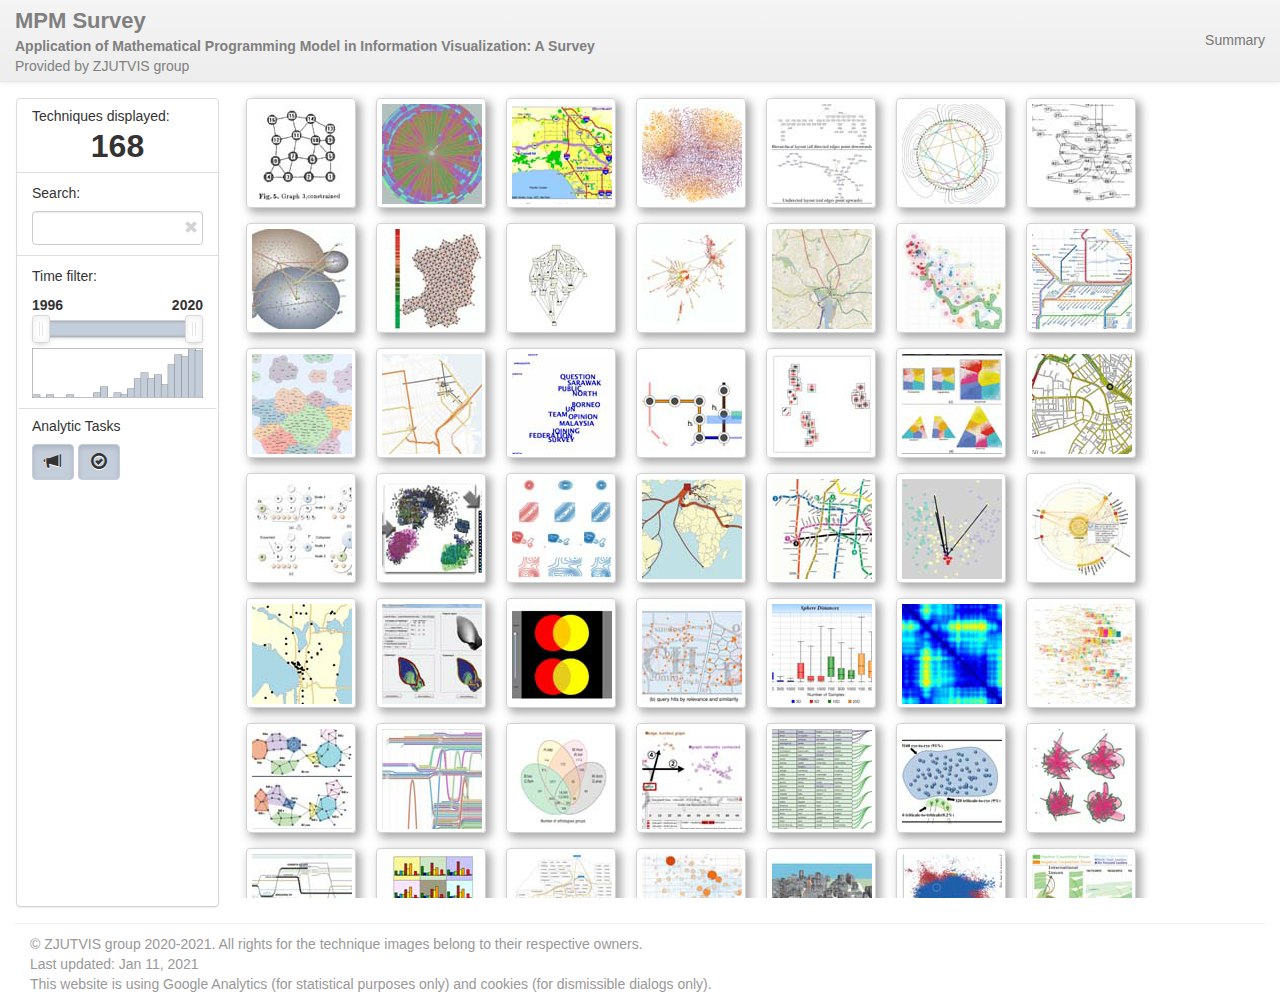
==== index.html @ a93bbd3c "first" ====
<!DOCTYPE html>
<html lang="en">

<head>
    <meta http-equiv="Content-Type" content="text/html ;charset=UTF-8">
    <meta name="viewport" content="width=device-width, initial-scale=1.0">
    <meta name="description" content="Visulization Browser">
    <meta name="author" content="Gopher">
    <title>MPM Survey</title>
    <link rel="icon" href="">

    <link href="css/bootstrap.min.css" rel="stylesheet">
    <link href="css/bootstrap.min.css" rel="stylesheet">
    <link href="css/bootstrap-theme.min.css" rel="stylesheet">
    <link href="css/jquery.nouislider.min.css" rel="stylesheet">
    <link href="css/custom.css" rel="stylesheet">


    <script src="./js/jquery.js"></script>
    <script src="./js/jquery.cookie.js"></script>

    <script src="./js/bootstrap.min.js"></script>
    <!-- <script src="./js/jquery.nouislider.min.js"></script> -->
    <script src="./js/jquery.nouislider.min.js"></script>
    <script src="./js/d3.v3.min.js"></script>

    <script src="./js/visbrowser.js"></script>
</head>


<!-- Static navbar -->

<body style="">

    <div class="navbar navbar-default navbar-static-top custom-navbar" role="navigation">
        <div class="container-fluid custom-navbar-container">
            <div class="navbar-header">
                <button type="button" class="navbar-toggle" data-toggle="collapse" data-target=".navbar-collapse">
                    <span class="sr-only">Toggle navigation</span>
                </button>

                <div class="navbar-header-container">
                    <div class="navbar-header-top">
                        <span class="navbar-brand-title"> MPM Survey</span>
                    </div>
                    <div class="navbar-header-middle">
                        <b>Application of Mathematical Programming
                            Model in Information Visualization: A Survey</b>
                    </div>
                    <div class="navbar-header-bottom">
                        Provided by <a href="" class="navbar-link" target="_blank">ZJUTVIS group</a>
                    </div>
                </div>
            </div>
            <div class="navbar-collapse collapse custom-navbar-collapse">
                <ul class="nav navbar-nav navbar-right">

                    <li>
                        <a href="" data-toggle="modal" data-target="#summaryTableModal">Summary</a>
                    </li>

                </ul>
            </div>
            <!--/.nav-collapse -->
        </div>
    </div>


    <!-- Main content wrapper -->
    <table class="content-wrapper">
        <tbody>
            <tr class="content-row">
                <td class="sidebar-fixed">
                    <div class="sidebar-container">
                        <div id="filtersPanel" class="panel panel-default small-bottom-margin">
                            <div class="panel-body">
                                <h5 class="entries-count-label panel-label">Techniques displayed:</h5>
                                <div id="displayedEntriesCount"></div>
                            </div>

                            <ul class="list-group">
                                <li class="list-group-item">
                                    <h5 class="inline-block panel-label">Search:</h5>
                                    <div class="btn-group btn-group-justified">
                                        <input id="searchField" type="search" class="form-control">
                                        <span class="glyphicon glyphicon-remove search-clear"></span>
                                    </div>
                                </li>
                            </ul>

                            <ul class="list-group">
                                <li class="list-group-item">
                                    <h5 class="inline-block panel-label">Time filter:</h5>
                                    <div class="time-filter-label-container">
                                        <span id="timeFilterMin" class="time-filter-min"></span>
                                        <span id="timeFilterMax" class="time-filter-max"></span>
                                    </div>
                                    <div class="time-filter-container">
                                        <div id="timeFilter"></div>
                                    </div>
                                    <div id="timeChart" class="time-chart">
                                    </div>
                                </li>
                            </ul>

                            <ul id="categoriesList" class="list-group" style="height: 498px;">
                                <li class="list-group-item category-item" data-category="analytic-tasks">
                                    <h5 class="category-title panel-label">Analytic Tasks
                                        <button type="button"
                                            class="btn btn-default btn-xs reset-category-filter hidden"
                                            title="Reset filters" data-category="analytic-tasks">
                                            <span class="glyphicon glyphicon-remove"></span></button></h5>
                                    <div class="category-entries-container" data-category="analytic-tasks">

                                        <button type="button" class="btn btn-default category-entry active"
                                            data-tooltip="tooltip" data-entry="discourse-analysis" title=""
                                            data-original-title="Discourse Analysis"><span
                                                class="glyphicon glyphicon-bullhorn"></span></button>

                                        <button type="button" class="btn btn-default category-entry active"
                                            data-tooltip="tooltip" data-entry="stance-analysis" title=""
                                            data-original-title="Stance Analysis"><span
                                                class="glyphicon glyphicon-ok-circle"></span></button>
                                    </div>
                                </li>
                            </ul>
                        </div>
                    </div>
                </td>
                <td>
                    <div class="container-fluid">
                        <div class="row-container">

                            <div class="row">
                                <div id="entriesContainer" class="col-md-12" style="height: 805px;">

                                </div>

                            </div>

                        </div>


                    </div>

                </td>
            </tr>
        </tbody>
    </table>

    <!-- Summary table modal -->
    <div id="summaryTableModal" class="modal fade" tabindex="-1" role="dialog" aria-labelledby="summaryTableTitle"
        aria-hidden="true" data-backdrop="static">
        <div class="modal-dialog modal-max">
            <div class="modal-content">
                <div class="modal-header" hidden="true"></div>
                <div class="modal-body">
                    <button type="button" class="close" data-dismiss="modal" aria-hidden="true">×</button>
                    <h3>Survey summary</h3>
                    <div id="summaryTableContainer">
                        <table class="table table-bordered table-hover">
                            <thead>
                                <tr>
                                    <th>Technique</th>

                                    <th class="category-cell"><span class="category-entry " data-tooltip="tooltip"
                                            title="Analytic Task: Discourse Analysis"><span
                                                class="glyphicon glyphicon-bullhorn"></span></span>
                                    </th>
                                    <th class="category-cell"><span class="category-entry " data-tooltip="tooltip"
                                            title="Analytic Task: Stance Analysis"><span
                                                class="glyphicon glyphicon-ok-circle"></span></span>
                                    </th>

                                </tr>
                            </thead>
                            <tbody>
                                <tr>
                                    <td class="technique-cell"><span class="summary-entry-link-wrapper"><a
                                                href="https://textvis.lnu.se/#" data-id="Chamberlain2018"
                                                class="summary-entry-link"
                                                title="Scalable Visualization of Sentiment and Stance by Jon Chamberlain, Udo Kruschwitz, and Orland Hoeber (2018)">Scalable
                                                Visualization of Sentiment and Stance
                                                (2018)</a></span></td>
                                    <td class="category-cell"></td>
                                    <td class="category-cell category-present" data-tooltip="tooltip"
                                        title="Analytic Task: Text Summarization / Topic Analysis / Entity Extraction">
                                    </td>
                                </tr>

                                <tr>
                                    <td class="technique-cell"><span class="summary-entry-link-wrapper"><a
                                                href="https://textvis.lnu.se/#" data-id="Ji2019"
                                                class="summary-entry-link"
                                                title="Visual Exploration of Neural Document Embedding by Xiaonan Ji et al. (2019)">Visual
                                                Exploration of Neural Document Embedding
                                                (2019)</a></span></td>
                                    <td class="category-cell category-present" data-tooltip="tooltip"
                                        title="Analytic Task: Text Summarization / Topic Analysis / Entity Extraction">
                                    </td>
                                    <td class="category-cell"></td>

                                </tr>

                                <tr>
                                    <td class="technique-cell"><span class="summary-entry-link-wrapper"><a
                                                href="https://textvis.lnu.se/#" data-id="Karduni2019"
                                                class="summary-entry-link"
                                                title="Verifi2 by Alireza Karduni et al. (2019)">Verifi2
                                                (2019)</a></span></td>
                                    <td class="category-cell category-present" data-tooltip="tooltip"
                                        title="Analytic Task: Text Summarization / Topic Analysis / Entity Extraction">
                                    </td>
                                    <td class="category-cell"></td>


                                </tr>

                                <tr>
                                    <td class="technique-cell"><span class="summary-entry-link-wrapper"><a
                                                href="https://textvis.lnu.se/#" data-id="Kulahcioglu2019"
                                                class="summary-entry-link"
                                                title="Affective Word Clouds by Tugba Kulahcioglu and Gerard de Melo (2019)">Affective
                                                Word Clouds (2019)</a></span></td>
                                    <td class="category-cell category-present" data-tooltip="tooltip"
                                        title="Analytic Task: Text Summarization / Topic Analysis / Entity Extraction">
                                    </td>
                                    <td class="category-cell"></td>

                                </tr>
                        </table>
                    </div>
                </div>
                <div class="modal-footer" hidden="true"></div>
            </div><!-- /.modal-content -->
        </div><!-- /.modal-dialog -->
    </div><!-- /.modal -->


    <!-- Entry details modal -->
    <div id="entryDetailsModal" class="modal fade" tabindex="-1" role="dialog" aria-labelledby="entryDetailsTitle"
        aria-hidden="true" data-backdrop="static">
        <div class="modal-dialog modal-wide">
            <div class="modal-content">
                <div class="modal-header" hidden="true"></div>
                <div class="modal-body">
                    <div class="media">
                        <span class="pull-left">
                            <img id="entryDetailsThumbnail" class="media-object thumbnail200" src="">
                        </span>
                        <div class="media-body">
                            <button type="button" class="close" data-dismiss="modal" aria-hidden="true">×</button>
                            <h4 id="entryDetailsTitle" class="media-heading entry-details-field entry-details-title">
                            </h4>
                            <h5 id="entryDetailsAuthors" class="entry-details-field"></h5>
                            <!-- <div id="entryDetailsCategories" class="entry-details-field"></div> -->
                            <div class="vertical-delimiter"></div>
                            <h6 id="entryDetailsReference" class="entry-details-field"></h6>
                            <h6 id="entryDetailsUrl" class="entry-details-field"></h6>
                            <h6 id="entryDetailsBibtex" class="entry-details-field"></h6>
                        </div>
                    </div>
                </div>
                <div class="modal-footer" hidden="true"></div>
            </div><!-- /.modal-content -->
        </div><!-- /.modal-dialog -->
    </div><!-- /.modal -->


    <div class="container-fluid">
        <div class="row-container">
            <div class="footer">
                <hr>
                <p class="text-muted credit no-top-margin no-bottom-margin">
                    © ZJUTVIS group 2020-2021. All rights for the technique images belong to their respective owners.
                </p>
                <p class="text-muted credit no-top-margin no-bottom-margin">
                    Last updated: Jan 11, 2021
                </p>
                <p class="text-muted credit no-top-margin no-bottom-margin">
                    This website is using Google Analytics (for statistical purposes only) and cookies (for dismissible
                    dialogs only).
                </p>
            </div>
        </div>
    </div>


</body>


</html>
---- css/custom.css ----
.tooltip {
	z-index: 2000;
}

.tooltip-inner {
	max-width: 300px;
}

body.modal-open {
	margin-right: 0px;
}

.modal-wide {
	width: 50%;
	min-width: 700px;
}

.modal-max {
	width: 95%;
}

.modal-medium {
	min-width: 600px;
}

#topAlert {
	margin: 0;
}

.custom-navbar {
	margin-bottom: 10px;
	min-height: 73px;
}

.custom-navbar-container {
	background-color: rgba(100, 100, 100, 0.07);
}

.navbar-header-container {
	padding: 5px 15px;
}

.navbar-brand-title {
	font-size: 22px;
	font-weight: bold;
	color: grey;
	text-decoration: none;
}

.navbar-link, .navbar-link:hover, .navbar-link:visited {
	color: grey;
	text-decoration: none;
}

.navbar-header-container {
	color: grey;
}

.navbar-nav > li > a {
    padding-top: 0px;
    padding-bottom: 0px;
    line-height: 80px;
}

.sidebar-container {
	padding-left: 15px;
	margin-top: 5px;
}

.content-wrapper {
	width: 100%;
}

.content-wrapper > tbody {
	vertical-align: top;
}

.sidebar-fixed {
	min-width: 220px;
	max-width: 220px;
	width: 220px;
}

.row-container {
	padding: 0 15px;
}

.footer > p {
	margin-left: 15px;
	margin-right: 15px;
}

.small-padding {
	padding: 5px !important;
}

.small-bottom-margin {
	margin-bottom: 5px;
}

.small-top-margin {
	margin-top: 5px;
}
		
.no-top-margin {
	margin-top: 0px;
} 

.no-bottom-margin {
	margin-bottom: 0px;
}

.large-top-margin {
	margin-top: 15px;
}

.large-bottom-margin {
	margin-bottom: 15px;
}

.vertical-delimiter {
	padding-top: 15px;
}

#categoriesList {
	/*max-height: 500px;*/
	overflow-y: auto;
}

#entriesContainer {
	/*max-height: 810px;*/
	min-height: 110px;
	overflow-y: auto;
}

.entries-count-label {
	margin-bottom: 5px;
}

#displayedEntriesCount {
	font-size: 32px;
	font-weight: bold;
	text-align: center;
	width: 100%;
	line-height: 32px;
}

#filtersPanel > .panel-body {
	padding-top: 10px;
	padding-bottom: 10px;
}

.category-entries-container {
	display: inline-block;
}

.panel-label {
	margin-top: 0px;
}

.nested-categories-list {
	margin-top: 10px;
	margin-bottom: 10px;
}

.nested-categories-list .category-title {
	font-weight: normal;
}

.nested-categories-list > .list-group-item {
	padding: 10px;
	border-width: 1px !important;
}

.nested-categories-list > .list-group-item:first-child {
	border-radius: 4px !important;
}

.category-entry {
	margin-bottom: 2px;
}

button.category-entry.active, button.category-entry:active, .noUi-connect {
	background-color: #c4ceda;
	border-color: #c4ceda;
}

.category-entry > .glyphicon {
	font-size: 16px;
}

.category-entry > .content-entry-label {
	display: inline-block;
	font-size: 14px;
	height: 19px;
	width: 16px;
	position: relative;
	top: 1px;
	line-height: 1;
}

.category-entry > .content-entry-icon {
	display: inline-block;
	height: 22px;
	width: 16px;
	position: relative;
	right: 2px;
}

.category-entry-span {
	display: inline-block;
	padding: 6px 12px;
	border: 1px solid lightgrey;
	border-radius: 4px;
	vertical-align: middle;
}
//
#entryDetailsThumbnail {
	border: 1px solid lightgrey;
}

#summaryTableContainer th, #summaryTableContainer td {
	padding: 2px !important;
	text-align: center;
}

#summaryTableContainer td.category-cell.category-present {
	background-color: green;
}

/* The tricks for link text trimming based on https://stackoverflow.com/a/39149634 */

#summaryTableContainer td.technique-cell {
	font-size: 12px;
	text-align: left;
	position: relative;
}

#summaryTableContainer td.technique-cell::before {
	content: "";
	display: inline-block;
}

#summaryTableContainer td.technique-cell > .summary-entry-link-wrapper {
	overflow: hidden;
	white-space: nowrap;
	text-overflow: ellipsis;
	position: absolute;
  	left: 0;
  	right: 0;
}

.inline-block {
	display: inline-block;
}

.search-clear {
	position: absolute;
	right: 5px;
	color: lightgrey;
	top: 8px;
	bottom: 0px;
	font-size: 14px;
	cursor: pointer;
}

#searchField {
	width: 100%;
}

.content-entry {
	width: 110px;
	height: 110px;
	display: inline-block;
	margin: 5px 10px;
	padding: 5px;
	border: 1px solid lightgrey;
	border-radius: 4px;
	overflow: hidden;
	word-wrap: break-word;
	box-shadow: 4px 4px 10px 1px darkgrey;
	cursor: pointer;
}

.content-entry:hover {
	box-shadow: 2px 2px 5px 1px gold, 4px 4px 10px darkgrey;
}

.content-entry.active {
	box-shadow: 2px 2px 5px 1px yellow, 4px 4px 10px darkgrey;
}

.entry-details-title {
	font-size: 24px;
}

.media > span.pull-left {
	margin-right: 20px;
}

.about-link, .about-link:hover, .about-link:visited {
	color: black;
	text-decoration: none;
}

#inputEntryCategories {
	max-height: 200px;
	overflow-y: auto;
}

#totalTechniquesCount {
	font-weight: bold;
}

#statsContainer {
	/*margin: 5px 5px 10px 5px;*/
	margin-top: 5px;
	margin-bottom: 10px;
	margin-left: auto;
	margin-right: auto;
	min-width: 500px;
	max-width: 500px;
	width: 500px;
	max-height: 640px;
	overflow-y: auto;
}

.diagram-category-container {
	margin: 5px;
	padding: 5px;
	border: 1px solid lightgrey;
	border-radius: 4px;
}

.diagram-category-row > .diagram-category-title {
	font-weight: bold;
}

.diagram-row {
	margin-top: 1px;
	margin-bottom: 1px;
}

.diagram-category-row {
	padding-bottom: 5px;
	margin-bottom: 5px;
	border-bottom: 1px solid lightgrey;
}

.diagram-bar {
	display: inline-block;
	/*overflow: hidden;*/
	border-radius: 4px;
	text-align: right;
	vertical-align: middle;
}

.bar-value {
	margin-right: 2px;
	font-weight: bold;
}

.bar-title {
	display: inline-block;
	vertical-align: middle;
	margin-right: 10px;
}

.diagram-row-content {
	width: 100%;
}

.diagram-row-content > .bar-title.bar-icon-placeholder {
	width: 34px;
	height: 32px;
}

.bar-icon {
	padding: 4px 8px;
	border: 1px solid lightgrey;
	border-radius: 4px;
}

.bar-icon > .content-entry-icon {
	display: inline-block;
	height: 22px;
	width: 16px;
	position: relative;
	right: 2px;
}

.bar-icon > .glyphicon {
	font-size: 16px;
}

.time-filter-container {
	margin: 5px 8px; 
}

.time-filter-label-container {
	position: relative;
	height: 20px;
}

.time-filter-min, .time-filter-max {
	font-weight: bold;
}

.time-filter-min {
	position: absolute;
	left: 0px;
}

.time-filter-max {
	position: absolute;
	right: 0px;
}

.noUi-horizontal .noUi-handle {
	width: 18px;
	left: -9px;
}

.noUi-handle:after, .noUi-handle:before {
	left: 6px;
}

.noUi-handle:after {
	left: 9px;
}

.noUi-handle, .noUi-dragable {
	cursor: ew-resize;
}

hr {
	margin-top: 10px;
	margin-bottom: 10px;
}

.reset-category-filter {
	margin-left: 5px;
	padding: 1px 3px !important;
	line-height: 1.1;
}

#summaryTableContainer {
	overflow-x: auto;
}

#timeChart {
	min-height: 50px;
	max-height: 50px;
	height: 50px;
	margin-top: 10px;
}

.time-chart-total {
	fill: white;
	stroke: grey;
	stroke-width: 1px;
}

.time-chart-current {
	fill: #c4ceda;
	stroke: none;
}

.time-chart-gap {
	font-size: 10px;
	font-weight: bold;
	pointer-events: none;
}
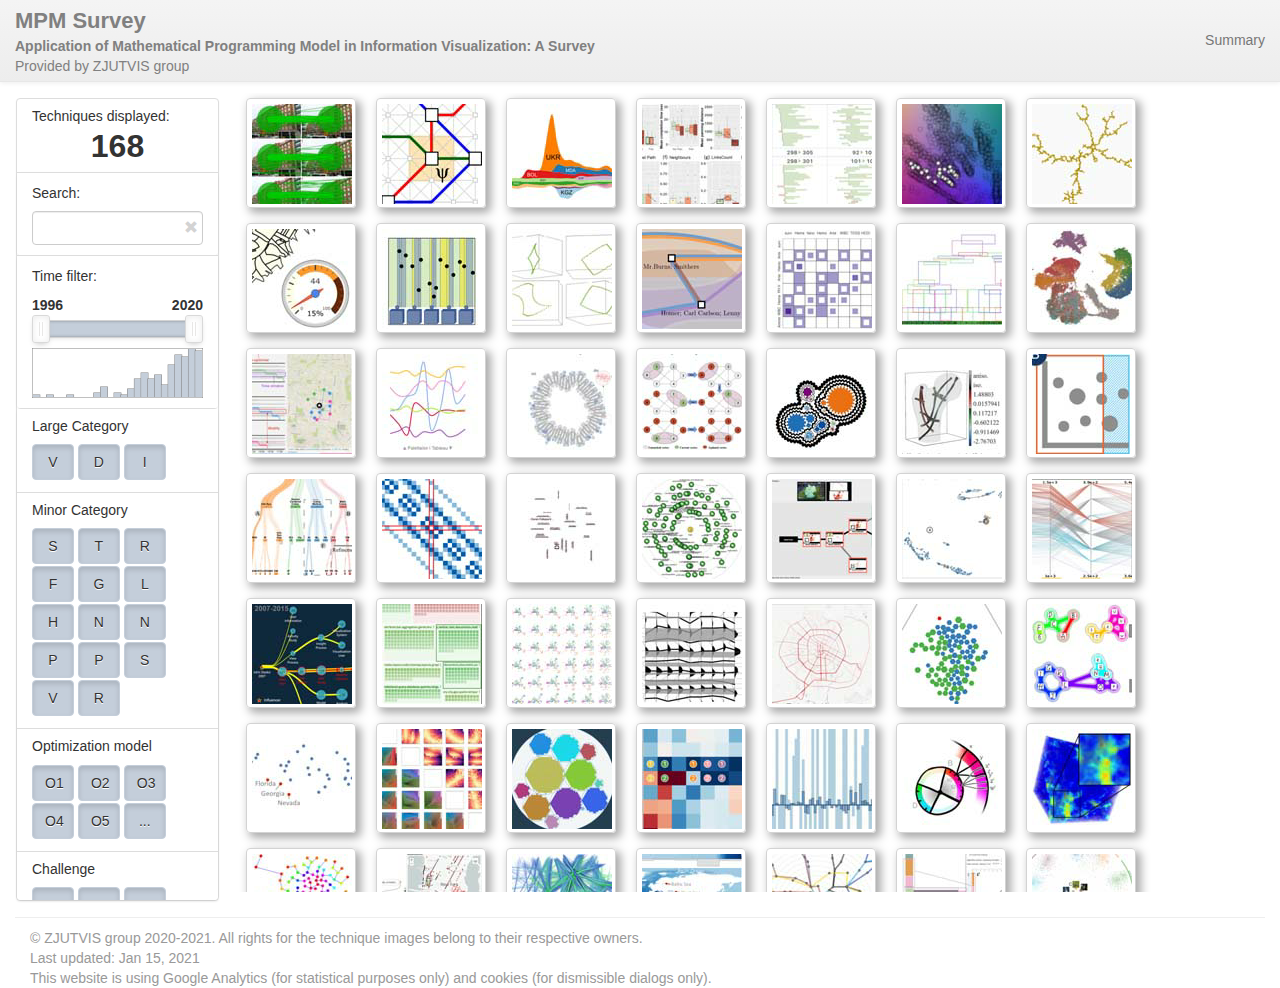
==== commit a3d1d0ed: "demo" ====
--- a/index.html
+++ b/index.html
@@ -2,291 +2,203 @@
 <html lang="en">
 
 <head>
-    <meta http-equiv="Content-Type" content="text/html ;charset=UTF-8">
-    <meta name="viewport" content="width=device-width, initial-scale=1.0">
-    <meta name="description" content="Visulization Browser">
-    <meta name="author" content="Gopher">
-    <title>MPM Survey</title>
-    <link rel="icon" href="">
-
-    <link href="css/bootstrap.min.css" rel="stylesheet">
-    <link href="css/bootstrap.min.css" rel="stylesheet">
-    <link href="css/bootstrap-theme.min.css" rel="stylesheet">
-    <link href="css/jquery.nouislider.min.css" rel="stylesheet">
-    <link href="css/custom.css" rel="stylesheet">
-
-
-    <script src="./js/jquery.js"></script>
-    <script src="./js/jquery.cookie.js"></script>
-
-    <script src="./js/bootstrap.min.js"></script>
-    <!-- <script src="./js/jquery.nouislider.min.js"></script> -->
-    <script src="./js/jquery.nouislider.min.js"></script>
-    <script src="./js/d3.v3.min.js"></script>
-
-    <script src="./js/visbrowser.js"></script>
+	<meta charset="utf-8">
+	<meta http-equiv="X-UA-Compatible" content="IE=edge">
+	<meta name="viewport" content="width=device-width, initial-scale=1">
+	<meta name="description" content="MPM Survey">
+	<meta name="author" content="Gopher">
+
+	<title>MPM Survey</title>
+	<!-- Bootstrap -->
+	<link href="css/bootstrap.min.css" rel="stylesheet">
+	<!-- Optional Bootstrap theme (for fancy look) -->
+	<link href="css/bootstrap-theme.min.css" rel="stylesheet">
+
+	<!-- noUiSlider -->
+	<link href="css/jquery.nouislider.min.css" rel="stylesheet">
+
+	<!-- Custom styles used for this page -->
+	<link href="css/custom.css" rel="stylesheet">
+
 </head>
 
-
-<!-- Static navbar -->
-
-<body style="">
-
-    <div class="navbar navbar-default navbar-static-top custom-navbar" role="navigation">
-        <div class="container-fluid custom-navbar-container">
-            <div class="navbar-header">
-                <button type="button" class="navbar-toggle" data-toggle="collapse" data-target=".navbar-collapse">
-                    <span class="sr-only">Toggle navigation</span>
-                </button>
-
-                <div class="navbar-header-container">
-                    <div class="navbar-header-top">
-                        <span class="navbar-brand-title"> MPM Survey</span>
-                    </div>
-                    <div class="navbar-header-middle">
-                        <b>Application of Mathematical Programming
-                            Model in Information Visualization: A Survey</b>
-                    </div>
-                    <div class="navbar-header-bottom">
-                        Provided by <a href="" class="navbar-link" target="_blank">ZJUTVIS group</a>
-                    </div>
-                </div>
-            </div>
-            <div class="navbar-collapse collapse custom-navbar-collapse">
-                <ul class="nav navbar-nav navbar-right">
-
-                    <li>
-                        <a href="" data-toggle="modal" data-target="#summaryTableModal">Summary</a>
-                    </li>
-
-                </ul>
-            </div>
-            <!--/.nav-collapse -->
-        </div>
-    </div>
-
-
-    <!-- Main content wrapper -->
-    <table class="content-wrapper">
-        <tbody>
-            <tr class="content-row">
-                <td class="sidebar-fixed">
-                    <div class="sidebar-container">
-                        <div id="filtersPanel" class="panel panel-default small-bottom-margin">
-                            <div class="panel-body">
-                                <h5 class="entries-count-label panel-label">Techniques displayed:</h5>
-                                <div id="displayedEntriesCount"></div>
-                            </div>
-
-                            <ul class="list-group">
-                                <li class="list-group-item">
-                                    <h5 class="inline-block panel-label">Search:</h5>
-                                    <div class="btn-group btn-group-justified">
-                                        <input id="searchField" type="search" class="form-control">
-                                        <span class="glyphicon glyphicon-remove search-clear"></span>
-                                    </div>
-                                </li>
-                            </ul>
-
-                            <ul class="list-group">
-                                <li class="list-group-item">
-                                    <h5 class="inline-block panel-label">Time filter:</h5>
-                                    <div class="time-filter-label-container">
-                                        <span id="timeFilterMin" class="time-filter-min"></span>
-                                        <span id="timeFilterMax" class="time-filter-max"></span>
-                                    </div>
-                                    <div class="time-filter-container">
-                                        <div id="timeFilter"></div>
-                                    </div>
-                                    <div id="timeChart" class="time-chart">
-                                    </div>
-                                </li>
-                            </ul>
-
-                            <ul id="categoriesList" class="list-group" style="height: 498px;">
-                                <li class="list-group-item category-item" data-category="analytic-tasks">
-                                    <h5 class="category-title panel-label">Analytic Tasks
-                                        <button type="button"
-                                            class="btn btn-default btn-xs reset-category-filter hidden"
-                                            title="Reset filters" data-category="analytic-tasks">
-                                            <span class="glyphicon glyphicon-remove"></span></button></h5>
-                                    <div class="category-entries-container" data-category="analytic-tasks">
-
-                                        <button type="button" class="btn btn-default category-entry active"
-                                            data-tooltip="tooltip" data-entry="discourse-analysis" title=""
-                                            data-original-title="Discourse Analysis"><span
-                                                class="glyphicon glyphicon-bullhorn"></span></button>
-
-                                        <button type="button" class="btn btn-default category-entry active"
-                                            data-tooltip="tooltip" data-entry="stance-analysis" title=""
-                                            data-original-title="Stance Analysis"><span
-                                                class="glyphicon glyphicon-ok-circle"></span></button>
-                                    </div>
-                                </li>
-                            </ul>
-                        </div>
-                    </div>
-                </td>
-                <td>
-                    <div class="container-fluid">
-                        <div class="row-container">
-
-                            <div class="row">
-                                <div id="entriesContainer" class="col-md-12" style="height: 805px;">
-
-                                </div>
-
-                            </div>
-
-                        </div>
-
-
-                    </div>
-
-                </td>
-            </tr>
-        </tbody>
-    </table>
-
-    <!-- Summary table modal -->
-    <div id="summaryTableModal" class="modal fade" tabindex="-1" role="dialog" aria-labelledby="summaryTableTitle"
-        aria-hidden="true" data-backdrop="static">
-        <div class="modal-dialog modal-max">
-            <div class="modal-content">
-                <div class="modal-header" hidden="true"></div>
-                <div class="modal-body">
-                    <button type="button" class="close" data-dismiss="modal" aria-hidden="true">×</button>
-                    <h3>Survey summary</h3>
-                    <div id="summaryTableContainer">
-                        <table class="table table-bordered table-hover">
-                            <thead>
-                                <tr>
-                                    <th>Technique</th>
-
-                                    <th class="category-cell"><span class="category-entry " data-tooltip="tooltip"
-                                            title="Analytic Task: Discourse Analysis"><span
-                                                class="glyphicon glyphicon-bullhorn"></span></span>
-                                    </th>
-                                    <th class="category-cell"><span class="category-entry " data-tooltip="tooltip"
-                                            title="Analytic Task: Stance Analysis"><span
-                                                class="glyphicon glyphicon-ok-circle"></span></span>
-                                    </th>
-
-                                </tr>
-                            </thead>
-                            <tbody>
-                                <tr>
-                                    <td class="technique-cell"><span class="summary-entry-link-wrapper"><a
-                                                href="https://textvis.lnu.se/#" data-id="Chamberlain2018"
-                                                class="summary-entry-link"
-                                                title="Scalable Visualization of Sentiment and Stance by Jon Chamberlain, Udo Kruschwitz, and Orland Hoeber (2018)">Scalable
-                                                Visualization of Sentiment and Stance
-                                                (2018)</a></span></td>
-                                    <td class="category-cell"></td>
-                                    <td class="category-cell category-present" data-tooltip="tooltip"
-                                        title="Analytic Task: Text Summarization / Topic Analysis / Entity Extraction">
-                                    </td>
-                                </tr>
-
-                                <tr>
-                                    <td class="technique-cell"><span class="summary-entry-link-wrapper"><a
-                                                href="https://textvis.lnu.se/#" data-id="Ji2019"
-                                                class="summary-entry-link"
-                                                title="Visual Exploration of Neural Document Embedding by Xiaonan Ji et al. (2019)">Visual
-                                                Exploration of Neural Document Embedding
-                                                (2019)</a></span></td>
-                                    <td class="category-cell category-present" data-tooltip="tooltip"
-                                        title="Analytic Task: Text Summarization / Topic Analysis / Entity Extraction">
-                                    </td>
-                                    <td class="category-cell"></td>
-
-                                </tr>
-
-                                <tr>
-                                    <td class="technique-cell"><span class="summary-entry-link-wrapper"><a
-                                                href="https://textvis.lnu.se/#" data-id="Karduni2019"
-                                                class="summary-entry-link"
-                                                title="Verifi2 by Alireza Karduni et al. (2019)">Verifi2
-                                                (2019)</a></span></td>
-                                    <td class="category-cell category-present" data-tooltip="tooltip"
-                                        title="Analytic Task: Text Summarization / Topic Analysis / Entity Extraction">
-                                    </td>
-                                    <td class="category-cell"></td>
-
-
-                                </tr>
-
-                                <tr>
-                                    <td class="technique-cell"><span class="summary-entry-link-wrapper"><a
-                                                href="https://textvis.lnu.se/#" data-id="Kulahcioglu2019"
-                                                class="summary-entry-link"
-                                                title="Affective Word Clouds by Tugba Kulahcioglu and Gerard de Melo (2019)">Affective
-                                                Word Clouds (2019)</a></span></td>
-                                    <td class="category-cell category-present" data-tooltip="tooltip"
-                                        title="Analytic Task: Text Summarization / Topic Analysis / Entity Extraction">
-                                    </td>
-                                    <td class="category-cell"></td>
-
-                                </tr>
-                        </table>
-                    </div>
-                </div>
-                <div class="modal-footer" hidden="true"></div>
-            </div><!-- /.modal-content -->
-        </div><!-- /.modal-dialog -->
-    </div><!-- /.modal -->
-
-
-    <!-- Entry details modal -->
-    <div id="entryDetailsModal" class="modal fade" tabindex="-1" role="dialog" aria-labelledby="entryDetailsTitle"
-        aria-hidden="true" data-backdrop="static">
-        <div class="modal-dialog modal-wide">
-            <div class="modal-content">
-                <div class="modal-header" hidden="true"></div>
-                <div class="modal-body">
-                    <div class="media">
-                        <span class="pull-left">
-                            <img id="entryDetailsThumbnail" class="media-object thumbnail200" src="">
-                        </span>
-                        <div class="media-body">
-                            <button type="button" class="close" data-dismiss="modal" aria-hidden="true">×</button>
-                            <h4 id="entryDetailsTitle" class="media-heading entry-details-field entry-details-title">
-                            </h4>
-                            <h5 id="entryDetailsAuthors" class="entry-details-field"></h5>
-                            <!-- <div id="entryDetailsCategories" class="entry-details-field"></div> -->
-                            <div class="vertical-delimiter"></div>
-                            <h6 id="entryDetailsReference" class="entry-details-field"></h6>
-                            <h6 id="entryDetailsUrl" class="entry-details-field"></h6>
-                            <h6 id="entryDetailsBibtex" class="entry-details-field"></h6>
-                        </div>
-                    </div>
-                </div>
-                <div class="modal-footer" hidden="true"></div>
-            </div><!-- /.modal-content -->
-        </div><!-- /.modal-dialog -->
-    </div><!-- /.modal -->
-
-
-    <div class="container-fluid">
-        <div class="row-container">
-            <div class="footer">
-                <hr>
-                <p class="text-muted credit no-top-margin no-bottom-margin">
-                    © ZJUTVIS group 2020-2021. All rights for the technique images belong to their respective owners.
-                </p>
-                <p class="text-muted credit no-top-margin no-bottom-margin">
-                    Last updated: Jan 11, 2021
-                </p>
-                <p class="text-muted credit no-top-margin no-bottom-margin">
-                    This website is using Google Analytics (for statistical purposes only) and cookies (for dismissible
-                    dialogs only).
-                </p>
-            </div>
-        </div>
-    </div>
-
-
+<body>
+	<!-- Static navbar -->
+	<div class="navbar navbar-default navbar-static-top custom-navbar" role="navigation">
+		<div class="container-fluid custom-navbar-container">
+			<div class="navbar-header">
+				<button type="button" class="navbar-toggle" data-toggle="collapse" data-target=".navbar-collapse">
+					<span class="sr-only">Toggle navigation</span>
+					<span class="icon-bar"></span>
+					<span class="icon-bar"></span>
+					<span class="icon-bar"></span>
+				</button>
+
+				<div class="navbar-header-container">
+					<div class="navbar-header-top">
+						<span class="navbar-brand-title">MPM Survey</span>
+					</div>
+					<div class="navbar-header-middle">
+						<b>Application of Mathematical Programming
+							Model in Information Visualization: A Survey </b>
+					</div>
+					<div class="navbar-header-bottom">
+						Provided by <a href="" class="navbar-link" target="_blank">ZJUTVIS
+							group</a>
+					</div>
+				</div>
+			</div>
+			<div class="navbar-collapse collapse custom-navbar-collapse">
+				<ul class="nav navbar-nav navbar-right">
+
+					<li>
+						<a href="#" data-toggle="modal" data-target="#summaryTableModal">Summary</a>
+					</li>
+				</ul>
+			</div>
+			<!--/.nav-collapse -->
+		</div>
+	</div>
+
+
+	<!-- Main content wrapper -->
+	<table class="content-wrapper">
+		<tr class="content-row">
+			<td class="sidebar-fixed">
+				<div class="sidebar-container">
+					<div id="filtersPanel" class="panel panel-default small-bottom-margin">
+						<div class="panel-body">
+							<h5 class="entries-count-label panel-label">Techniques displayed:</h5>
+							<div id="displayedEntriesCount"></div>
+						</div>
+
+						<ul class="list-group">
+							<li class="list-group-item">
+								<h5 class="inline-block panel-label">Search:</h5>
+								<div class="btn-group btn-group-justified">
+									<input id="searchField" type="search" class="form-control">
+									<span class="glyphicon glyphicon-remove search-clear"></span>
+								</div>
+							</li>
+						</ul>
+
+						<ul class="list-group">
+							<li class="list-group-item">
+								<h5 class="inline-block panel-label">Time filter:</h5>
+								<div class="time-filter-label-container">
+									<span id="timeFilterMin" class="time-filter-min"></span>
+									<span id="timeFilterMax" class="time-filter-max"></span>
+								</div>
+								<div class="time-filter-container">
+									<div id="timeFilter"></div>
+								</div>
+								<div id="timeChart" class="time-chart">
+								</div>
+							</li>
+						</ul>
+
+						<ul id="categoriesList" class="list-group">
+						</ul>
+
+					</div>
+				</div>
+			</td>
+
+			<td>
+				<div class="container-fluid">
+					<div class="row-container">
+
+						<div class="row">
+							<div id="entriesContainer" class="col-md-12">
+								<p class="text-muted">Here comes the content</p>
+							</div>
+						</div>
+
+					</div>
+				</div>
+			</td>
+		</tr>
+	</table>
+
+	<div class="container-fluid">
+		<div class="row-container">
+			<div class="footer">
+				<hr>
+				<p class="text-muted credit no-top-margin no-bottom-margin">
+					© ZJUTVIS group 2020-2021. All rights for the technique images belong to their respective owners.
+				</p>
+				<p class="text-muted credit no-top-margin no-bottom-margin">
+					Last updated: Jan 15, 2021
+				</p>
+				<p class="text-muted credit no-top-margin no-bottom-margin">
+					This website is using Google Analytics (for statistical purposes only) and cookies (for dismissible
+					dialogs only).
+				</p>
+			</div>
+		</div>
+	</div>
+
+	<!-- Entry details modal -->
+	<div id="entryDetailsModal" class="modal fade" tabindex="-1" role="dialog" aria-labelledby="entryDetailsTitle"
+		aria-hidden="true" data-backdrop="static">
+		<div class="modal-dialog modal-wide">
+			<div class="modal-content">
+				<div class="modal-header" hidden="true"></div>
+				<div class="modal-body">
+					<div class="media">
+						<span class="pull-left">
+							<img id="entryDetailsThumbnail" class="media-object thumbnail200">
+						</span>
+						<div class="media-body">
+							<button type="button" class="close" data-dismiss="modal" aria-hidden="true">&times;</button>
+							<h4 id="entryDetailsTitle" class="media-heading entry-details-field entry-details-title">
+							</h4>
+							<h5 id="entryDetailsAuthors" class="entry-details-field"></h5>
+							<div id="entryDetailsCategories" class="entry-details-field"></div>
+							<div class="vertical-delimiter"></div>
+							<h6 id="entryDetailsReference" class="entry-details-field"></h6>
+							<h6 id="entryDetailsUrl" class="entry-details-field"></h6>
+							<h6 id="entryDetailsBibtex" class="entry-details-field"></h6>
+						</div>
+					</div>
+				</div>
+				<div class="modal-footer" hidden="true"></div>
+			</div><!-- /.modal-content -->
+		</div><!-- /.modal-dialog -->
+	</div><!-- /.modal -->
+
+	<!-- Summary table modal -->
+	<div id="summaryTableModal" class="modal fade" tabindex="-1" role="dialog" aria-labelledby="summaryTableTitle"
+		aria-hidden="true" data-backdrop="static">
+		<div class="modal-dialog modal-max">
+			<div class="modal-content">
+				<div class="modal-header" hidden="true"></div>
+				<div class="modal-body">
+					<button type="button" class="close" data-dismiss="modal" aria-hidden="true">&times;</button>
+					<h3>Survey summary</h3>
+					<div id="summaryTableContainer"></div>
+				</div>
+				<div class="modal-footer" hidden="true"></div>
+			</div><!-- /.modal-content -->
+		</div><!-- /.modal-dialog -->
+	</div><!-- /.modal -->
+	<!-- jQuery (necessary for Bootstrap's JavaScript plugins) -->
+	<script src="js/jquery.js"></script>
+	<script src="js/jquery.cookie.js"></script>
+
+	<!-- Include all compiled plugins -->
+	<script src="js/bootstrap.min.js"></script>
+
+	<!-- noUiSlider -->
+	<script src="js/jquery.nouislider.min.js"></script>
+
+	<!-- D3 (used for statistics diagram) -->
+	<script src="js/d3.v3.min.js"></script>
+	<!-- Colorbrewer colors (used for statistics diagram) -->
+	<script src="js/colorbrewer.js"></script>
+
+	<!-- Custom JS code -->
+	<script src="js/visbrowser.js"></script>
 </body>
 
-
 </html>--- a/css/custom.css
+++ b/css/custom.css
@@ -225,7 +225,7 @@
 }
 
 #summaryTableContainer td.category-cell.category-present {
-	background-color: green;
+	background-color: #c4ceda;;
 }
 
 /* The tricks for link text trimming based on https://stackoverflow.com/a/39149634 */
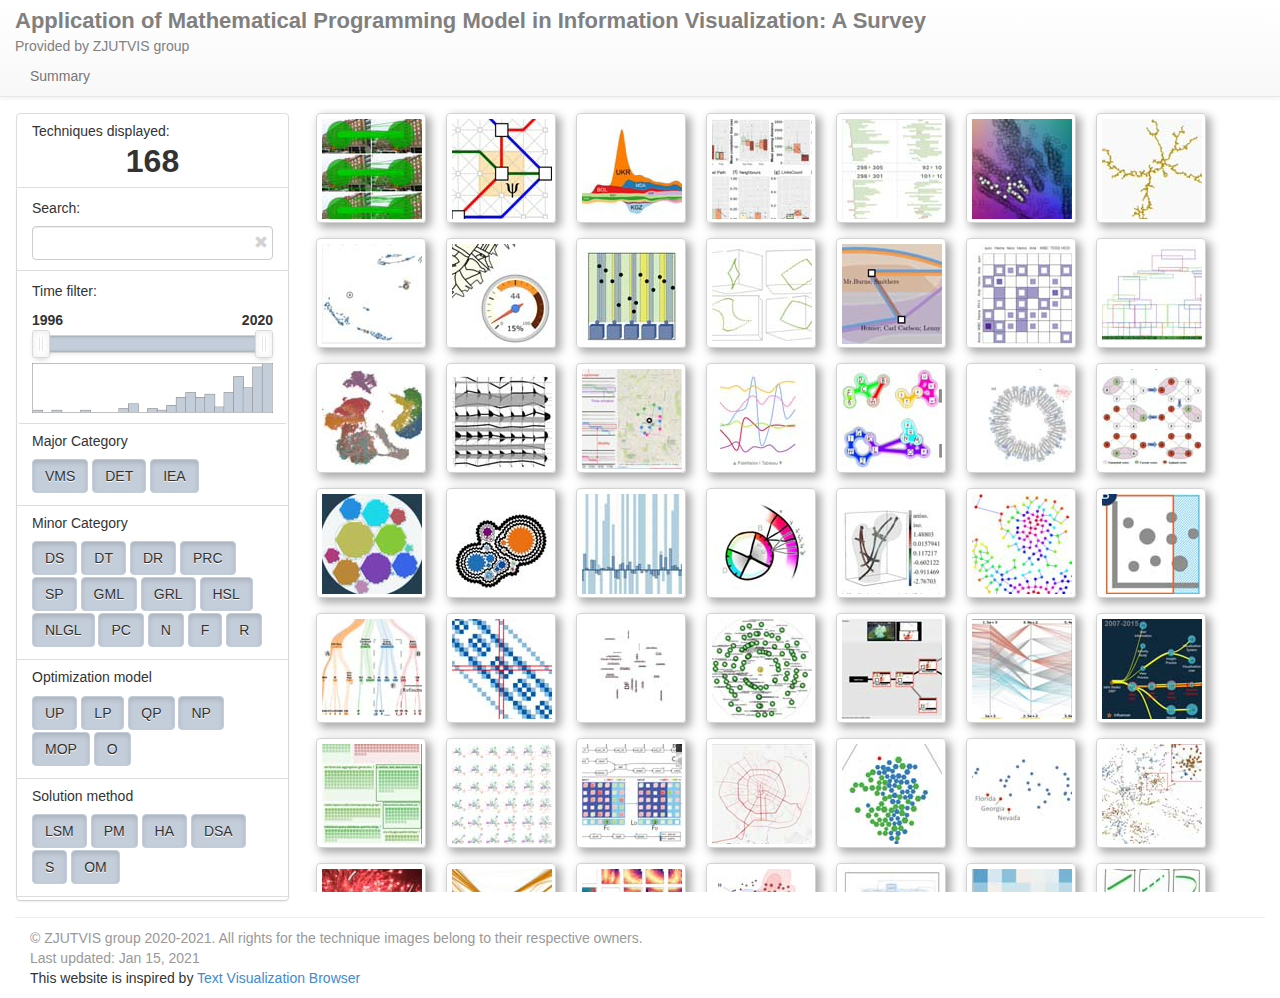
==== commit 370973e8: "0202" ====
--- a/index.html
+++ b/index.html
@@ -36,26 +36,30 @@
 
 				<div class="navbar-header-container">
 					<div class="navbar-header-top">
-						<span class="navbar-brand-title">MPM Survey</span>
-					</div>
-					<div class="navbar-header-middle">
-						<b>Application of Mathematical Programming
-							Model in Information Visualization: A Survey </b>
-					</div>
+						<span class="navbar-brand-title">Application of Mathematical Programming Model in Information
+							Visualization: A Survey</span>
+					</div>
+
 					<div class="navbar-header-bottom">
-						Provided by <a href="" class="navbar-link" target="_blank">ZJUTVIS
-							group</a>
+						Provided by ZJUTVIS group
+					</div>
+					<div>
+						<ul class="nav navbar-nav">
+							<li>
+								<a href="#" data-toggle="modal" data-target="#summaryTableModal">Summary</a>
+							</li>
+						</ul>
 					</div>
 				</div>
 			</div>
-			<div class="navbar-collapse collapse custom-navbar-collapse">
+			<!-- <div class="navbar-collapse collapse custom-navbar-collapse">
 				<ul class="nav navbar-nav navbar-right">
 
 					<li>
 						<a href="#" data-toggle="modal" data-target="#summaryTableModal">Summary</a>
 					</li>
 				</ul>
-			</div>
+			</div> -->
 			<!--/.nav-collapse -->
 		</div>
 	</div>
@@ -130,10 +134,11 @@
 				<p class="text-muted credit no-top-margin no-bottom-margin">
 					Last updated: Jan 15, 2021
 				</p>
-				<p class="text-muted credit no-top-margin no-bottom-margin">
+				<!-- <p class="text-muted credit no-top-margin no-bottom-margin">
 					This website is using Google Analytics (for statistical purposes only) and cookies (for dismissible
 					dialogs only).
-				</p>
+				</p> -->
+				<p>This website is inspired by <a href="https://textvis.lnu.se/">Text Visualization Browser</a></p>
 			</div>
 		</div>
 	</div>
--- a/css/custom.css
+++ b/css/custom.css
@@ -58,8 +58,9 @@
 
 .navbar-nav > li > a {
     padding-top: 0px;
-    padding-bottom: 0px;
-    line-height: 80px;
+	padding-bottom: 0px;
+	line-height: 40px;
+    /* line-height: 80px; */
 }
 
 .sidebar-container {
@@ -76,9 +77,9 @@
 }
 
 .sidebar-fixed {
-	min-width: 220px;
-	max-width: 220px;
-	width: 220px;
+	min-width: 290px;
+	max-width: 290px;
+	width: 290px;
 }
 
 .row-container {
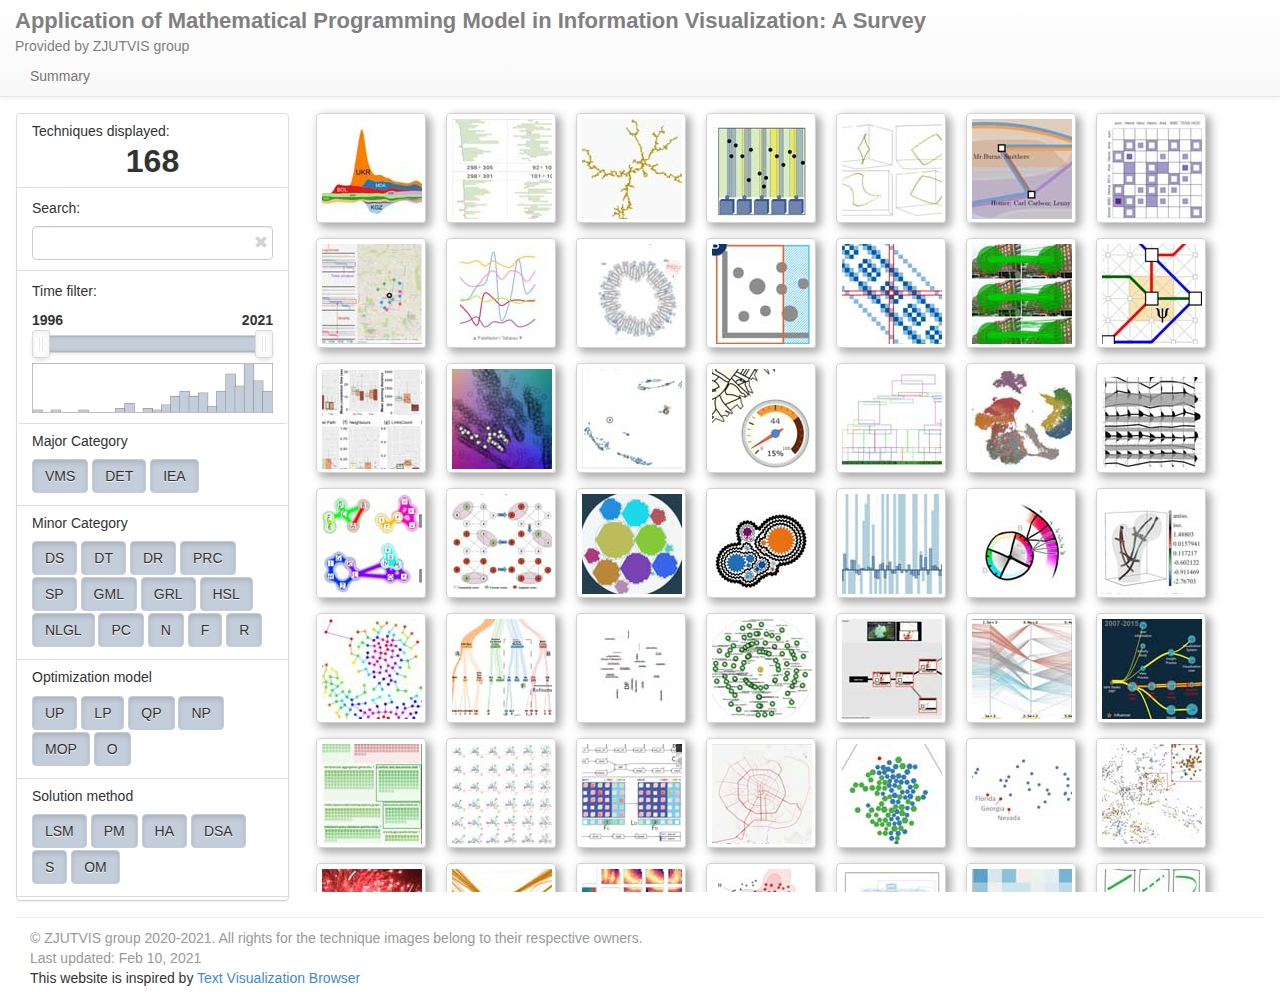
==== commit 448e9e56: "0210" ====
--- a/index.html
+++ b/index.html
@@ -132,7 +132,7 @@
 					© ZJUTVIS group 2020-2021. All rights for the technique images belong to their respective owners.
 				</p>
 				<p class="text-muted credit no-top-margin no-bottom-margin">
-					Last updated: Jan 15, 2021
+					Last updated: Feb 10, 2021
 				</p>
 				<!-- <p class="text-muted credit no-top-margin no-bottom-margin">
 					This website is using Google Analytics (for statistical purposes only) and cookies (for dismissible
